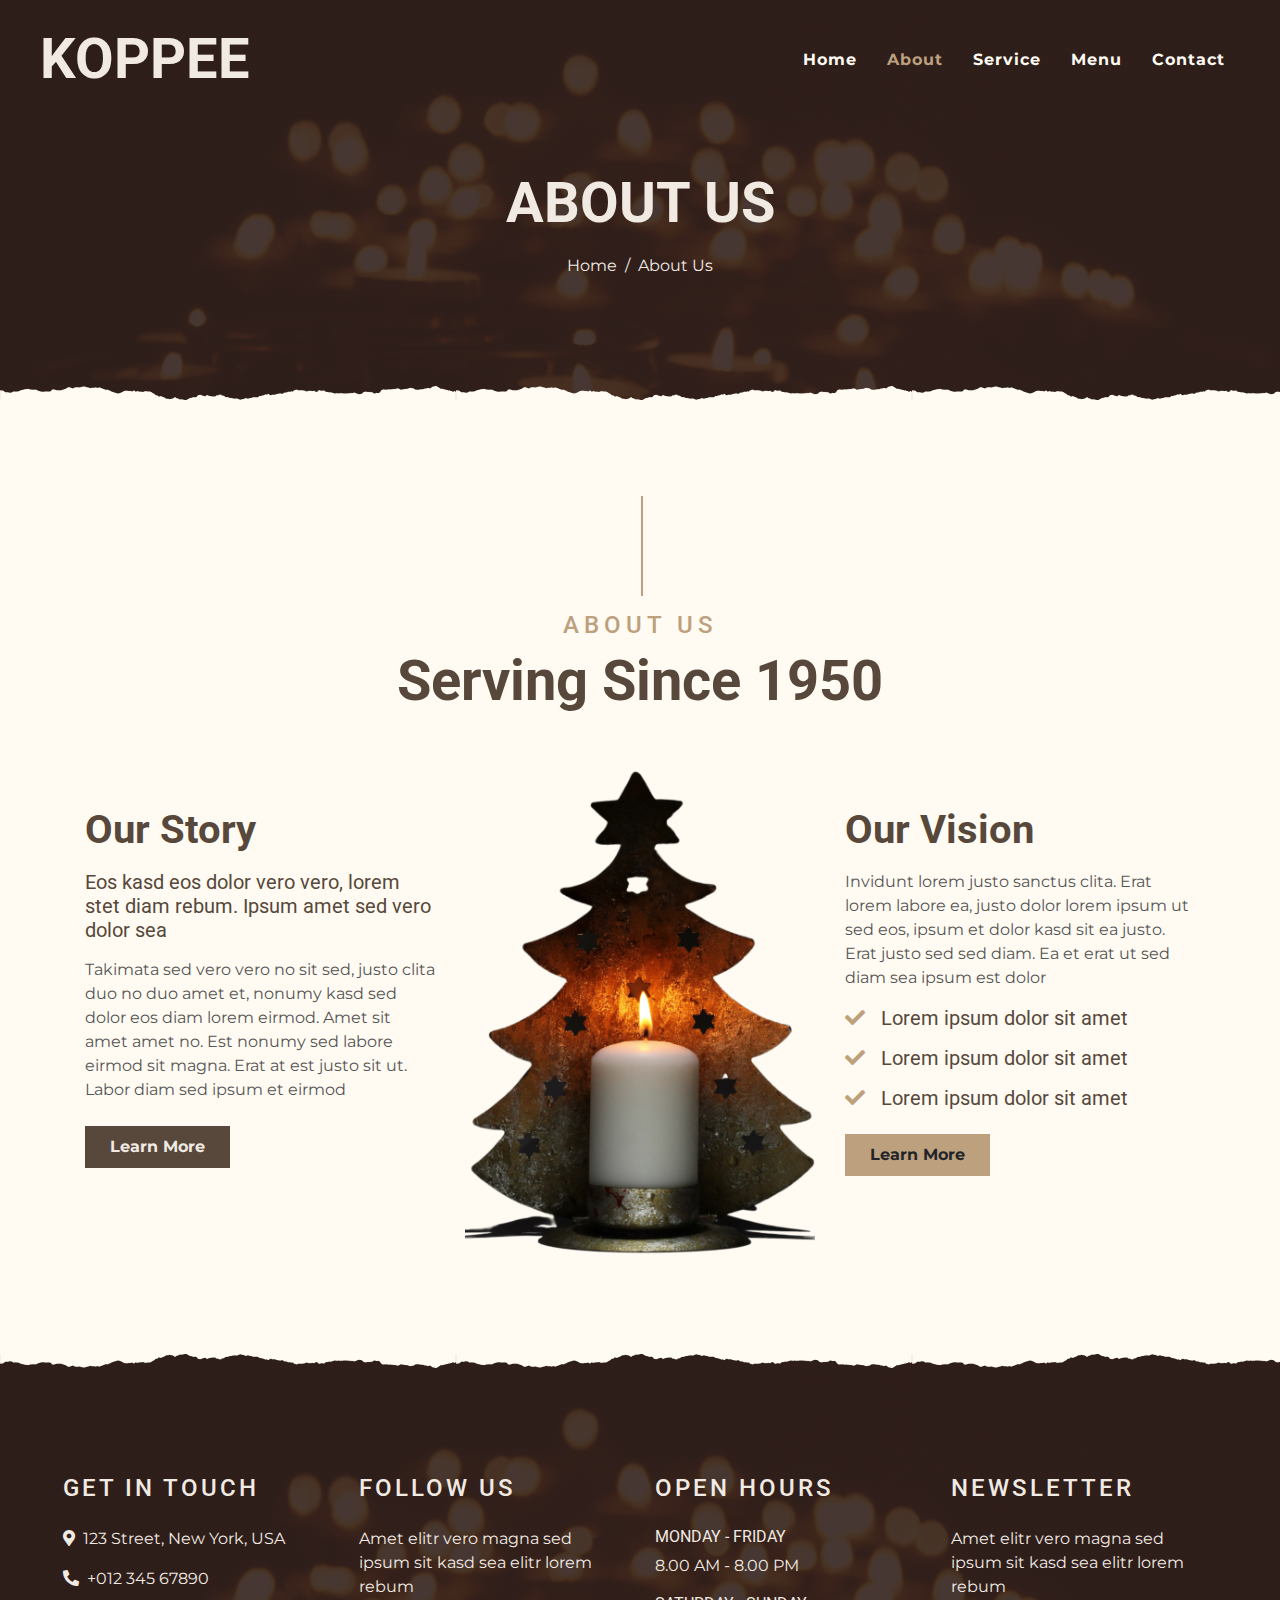
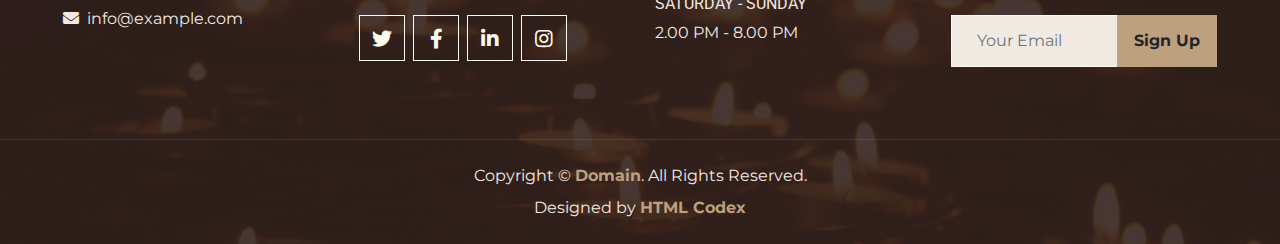
==== about.html @ 4b0ec88d "Add files via upload" ====
<!DOCTYPE html>
<html lang="en">

<head>
    <meta charset="utf-8">
    <title>KOPPEE - Coffee Shop HTML Template</title>
    <meta content="width=device-width, initial-scale=1.0" name="viewport">
    <meta content="Free Website Template" name="keywords">
    <meta content="Free Website Template" name="description">

    <!-- Favicon -->
    <link href="img/favicon.ico" rel="icon">

    <!-- Google Font -->
    <link rel="preconnect" href="https://fonts.gstatic.com">
    <link href="https://fonts.googleapis.com/css2?family=Montserrat:wght@200;400&family=Roboto:wght@400;500;700&display=swap" rel="stylesheet"> 

    <!-- Font Awesome -->
    <link href="https://cdnjs.cloudflare.com/ajax/libs/font-awesome/5.10.0/css/all.min.css" rel="stylesheet">

    <!-- Libraries Stylesheet -->
    <link href="lib/owlcarousel/assets/owl.carousel.min.css" rel="stylesheet">
    <link href="lib/tempusdominus/css/tempusdominus-bootstrap-4.min.css" rel="stylesheet" />

    <!-- Customized Bootstrap Stylesheet -->
    <link href="css/style.min.css" rel="stylesheet">
</head>

<body>
    <!-- Navbar Start -->
    <div class="container-fluid p-0 nav-bar">
        <nav class="navbar navbar-expand-lg bg-none navbar-dark py-3">
            <a href="index.html" class="navbar-brand px-lg-4 m-0">
                <h1 class="m-0 display-4 text-uppercase text-white">KOPPEE</h1>
            </a>
            <button type="button" class="navbar-toggler" data-toggle="collapse" data-target="#navbarCollapse">
                <span class="navbar-toggler-icon"></span>
            </button>
            <div class="collapse navbar-collapse justify-content-between" id="navbarCollapse">
                <div class="navbar-nav ml-auto p-4">
                    <a href="index.html" class="nav-item nav-link">Home</a>
                    <a href="about.html" class="nav-item nav-link active">About</a>
                    <a href="service.html" class="nav-item nav-link">Service</a>
                    <a href="menu.html" class="nav-item nav-link">Menu</a>
                    <a href="contact.html" class="nav-item nav-link">Contact</a>
                </div>
            </div>
        </nav>
    </div>
    <!-- Navbar End -->


    <!-- Page Header Start -->
    <div class="container-fluid page-header mb-5 position-relative overlay-bottom">
        <div class="d-flex flex-column align-items-center justify-content-center pt-0 pt-lg-5" style="min-height: 400px">
            <h1 class="display-4 mb-3 mt-0 mt-lg-5 text-white text-uppercase">About Us</h1>
            <div class="d-inline-flex mb-lg-5">
                <p class="m-0 text-white"><a class="text-white" href="">Home</a></p>
                <p class="m-0 text-white px-2">/</p>
                <p class="m-0 text-white">About Us</p>
            </div>
        </div>
    </div>
    <!-- Page Header End -->


    <!-- About Start -->
    <div class="container-fluid py-5">
        <div class="container">
            <div class="section-title">
                <h4 class="text-primary text-uppercase" style="letter-spacing: 5px;">About Us</h4>
                <h1 class="display-4">Serving Since 1950</h1>
            </div>
            <div class="row">
                <div class="col-lg-4 py-0 py-lg-5">
                    <h1 class="mb-3">Our Story</h1>
                    <h5 class="mb-3">Eos kasd eos dolor vero vero, lorem stet diam rebum. Ipsum amet sed vero dolor sea</h5>
                    <p>Takimata sed vero vero no sit sed, justo clita duo no duo amet et, nonumy kasd sed dolor eos diam lorem eirmod. Amet sit amet amet no. Est nonumy sed labore eirmod sit magna. Erat at est justo sit ut. Labor diam sed ipsum et eirmod</p>
                    <a href="" class="btn btn-secondary font-weight-bold py-2 px-4 mt-2">Learn More</a>
                </div>
                <div class="col-lg-4 py-5 py-lg-0" style="min-height: 500px;">
                    <div class="position-relative h-100">
                        <img class="position-absolute w-100 h-100" src="img/about.png" style="object-fit: cover;">
                    </div>
                </div>
                <div class="col-lg-4 py-0 py-lg-5">
                    <h1 class="mb-3">Our Vision</h1>
                    <p>Invidunt lorem justo sanctus clita. Erat lorem labore ea, justo dolor lorem ipsum ut sed eos, ipsum et dolor kasd sit ea justo. Erat justo sed sed diam. Ea et erat ut sed diam sea ipsum est dolor</p>
                    <h5 class="mb-3"><i class="fa fa-check text-primary mr-3"></i>Lorem ipsum dolor sit amet</h5>
                    <h5 class="mb-3"><i class="fa fa-check text-primary mr-3"></i>Lorem ipsum dolor sit amet</h5>
                    <h5 class="mb-3"><i class="fa fa-check text-primary mr-3"></i>Lorem ipsum dolor sit amet</h5>
                    <a href="" class="btn btn-primary font-weight-bold py-2 px-4 mt-2">Learn More</a>
                </div>
            </div>
        </div>
    </div>
    <!-- About End -->


    <!-- Footer Start -->
    <div class="container-fluid footer text-white mt-5 pt-5 px-0 position-relative overlay-top">
        <div class="row mx-0 pt-5 px-sm-3 px-lg-5 mt-4">
            <div class="col-lg-3 col-md-6 mb-5">
                <h4 class="text-white text-uppercase mb-4" style="letter-spacing: 3px;">Get In Touch</h4>
                <p><i class="fa fa-map-marker-alt mr-2"></i>123 Street, New York, USA</p>
                <p><i class="fa fa-phone-alt mr-2"></i>+012 345 67890</p>
                <p class="m-0"><i class="fa fa-envelope mr-2"></i>info@example.com</p>
            </div>
            <div class="col-lg-3 col-md-6 mb-5">
                <h4 class="text-white text-uppercase mb-4" style="letter-spacing: 3px;">Follow Us</h4>
                <p>Amet elitr vero magna sed ipsum sit kasd sea elitr lorem rebum</p>
                <div class="d-flex justify-content-start">
                    <a class="btn btn-lg btn-outline-light btn-lg-square mr-2" href="#"><i class="fab fa-twitter"></i></a>
                    <a class="btn btn-lg btn-outline-light btn-lg-square mr-2" href="#"><i class="fab fa-facebook-f"></i></a>
                    <a class="btn btn-lg btn-outline-light btn-lg-square mr-2" href="#"><i class="fab fa-linkedin-in"></i></a>
                    <a class="btn btn-lg btn-outline-light btn-lg-square" href="#"><i class="fab fa-instagram"></i></a>
                </div>
            </div>
            <div class="col-lg-3 col-md-6 mb-5">
                <h4 class="text-white text-uppercase mb-4" style="letter-spacing: 3px;">Open Hours</h4>
                <div>
                    <h6 class="text-white text-uppercase">Monday - Friday</h6>
                    <p>8.00 AM - 8.00 PM</p>
                    <h6 class="text-white text-uppercase">Saturday - Sunday</h6>
                    <p>2.00 PM - 8.00 PM</p>
                </div>
            </div>
            <div class="col-lg-3 col-md-6 mb-5">
                <h4 class="text-white text-uppercase mb-4" style="letter-spacing: 3px;">Newsletter</h4>
                <p>Amet elitr vero magna sed ipsum sit kasd sea elitr lorem rebum</p>
                <div class="w-100">
                    <div class="input-group">
                        <input type="text" class="form-control border-light" style="padding: 25px;" placeholder="Your Email">
                        <div class="input-group-append">
                            <button class="btn btn-primary font-weight-bold px-3">Sign Up</button>
                        </div>
                    </div>
                </div>
            </div>
        </div>
        <div class="container-fluid text-center text-white border-top mt-4 py-4 px-sm-3 px-md-5" style="border-color: rgba(256, 256, 256, .1) !important;">
            <p class="mb-2 text-white">Copyright &copy; <a class="font-weight-bold" href="#">Domain</a>. All Rights Reserved.</a></p>
            <p class="m-0 text-white">Designed by <a class="font-weight-bold" href="https://htmlcodex.com">HTML Codex</a></p>
        </div>
    </div>
    <!-- Footer End -->


    <!-- Back to Top -->
    <a href="#" class="btn btn-lg btn-primary btn-lg-square back-to-top"><i class="fa fa-angle-double-up"></i></a>


    <!-- JavaScript Libraries -->
    <script src="https://code.jquery.com/jquery-3.4.1.min.js"></script>
    <script src="https://stackpath.bootstrapcdn.com/bootstrap/4.4.1/js/bootstrap.bundle.min.js"></script>
    <script src="lib/easing/easing.min.js"></script>
    <script src="lib/waypoints/waypoints.min.js"></script>
    <script src="lib/owlcarousel/owl.carousel.min.js"></script>
    <script src="lib/tempusdominus/js/moment.min.js"></script>
    <script src="lib/tempusdominus/js/moment-timezone.min.js"></script>
    <script src="lib/tempusdominus/js/tempusdominus-bootstrap-4.min.js"></script>

    <!-- Contact Javascript File -->
    <script src="mail/jqBootstrapValidation.min.js"></script>
    <script src="mail/contact.js"></script>

    <!-- Template Javascript -->
    <script src="js/main.js"></script>
</body>

</html>
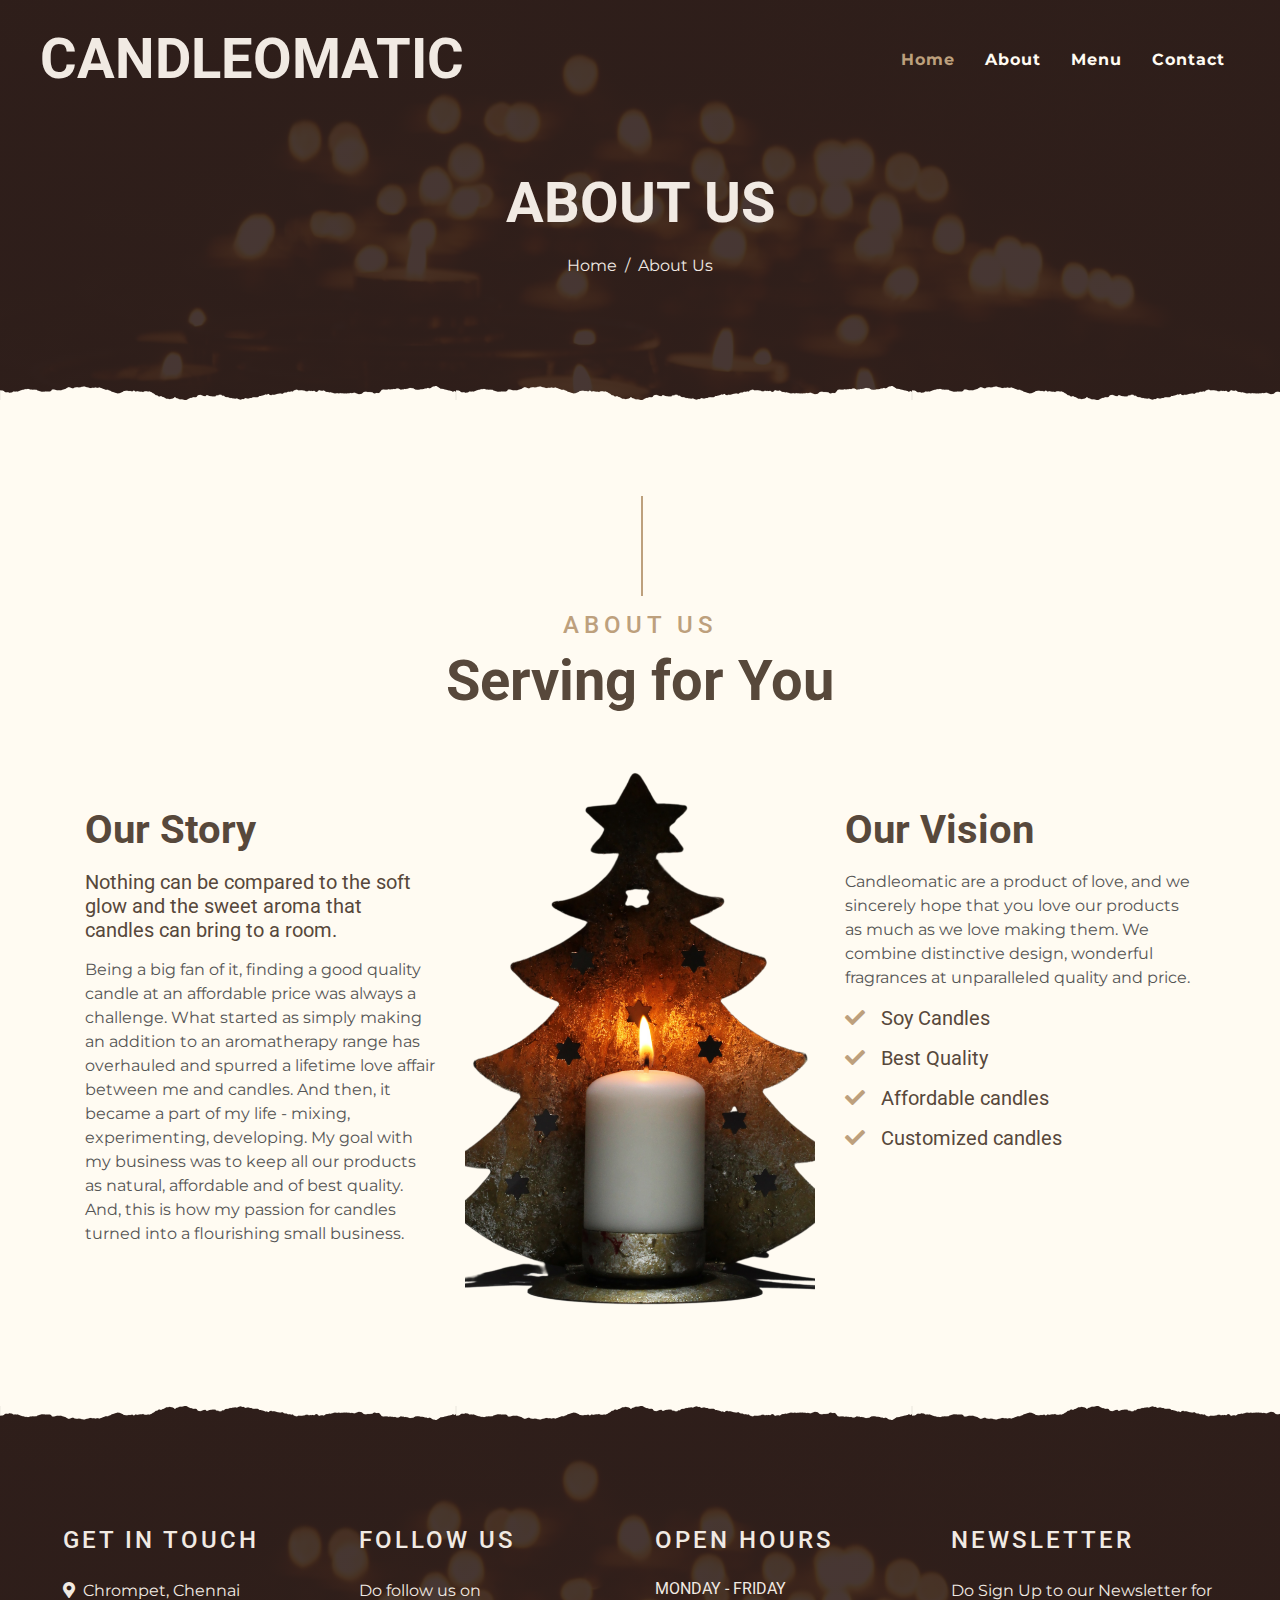
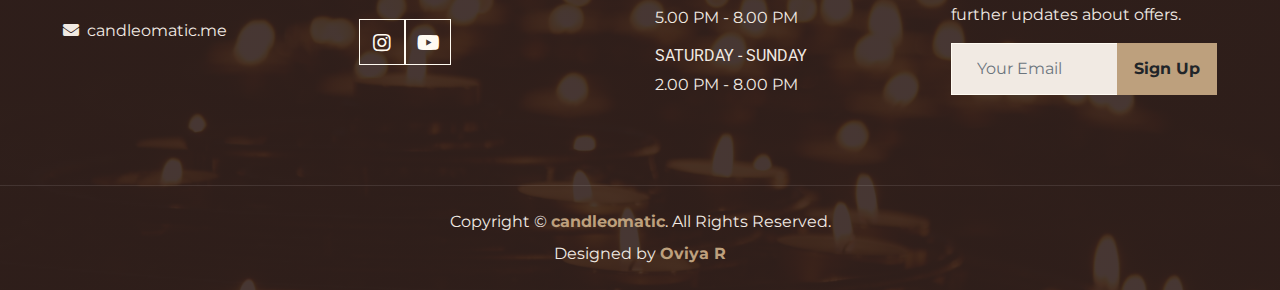
==== commit cde6d486: "Add files via upload" ====
--- a/about.html
+++ b/about.html
@@ -3,13 +3,13 @@
 
 <head>
     <meta charset="utf-8">
-    <title>KOPPEE - Coffee Shop HTML Template</title>
+    <title>Candleomatic</title>
     <meta content="width=device-width, initial-scale=1.0" name="viewport">
     <meta content="Free Website Template" name="keywords">
     <meta content="Free Website Template" name="description">
-
-    <!-- Favicon -->
-    <link href="img/favicon.ico" rel="icon">
+    <link href="https://cdn.jsdelivr.net/npm/bootstrap@5.2.0/dist/css/bootstrap.min.css" rel="stylesheet">
+  <script src="https://cdn.jsdelivr.net/npm/bootstrap@5.2.0/dist/js/bootstrap.bundle.min.js"></script><!-- Favicon -->
+    <link href="img/android-chrome-192x192.png" rel="icon">
 
     <!-- Google Font -->
     <link rel="preconnect" href="https://fonts.gstatic.com">
@@ -24,6 +24,7 @@
 
     <!-- Customized Bootstrap Stylesheet -->
     <link href="css/style.min.css" rel="stylesheet">
+    
 </head>
 
 <body>
@@ -31,16 +32,16 @@
     <div class="container-fluid p-0 nav-bar">
         <nav class="navbar navbar-expand-lg bg-none navbar-dark py-3">
             <a href="index.html" class="navbar-brand px-lg-4 m-0">
-                <h1 class="m-0 display-4 text-uppercase text-white">KOPPEE</h1>
+                <h1 class="m-0 display-4 text-uppercase text-white">candleomatic</h1>
             </a>
             <button type="button" class="navbar-toggler" data-toggle="collapse" data-target="#navbarCollapse">
                 <span class="navbar-toggler-icon"></span>
             </button>
             <div class="collapse navbar-collapse justify-content-between" id="navbarCollapse">
                 <div class="navbar-nav ml-auto p-4">
-                    <a href="index.html" class="nav-item nav-link">Home</a>
-                    <a href="about.html" class="nav-item nav-link active">About</a>
-                    <a href="service.html" class="nav-item nav-link">Service</a>
+                    <a href="index.html" class="nav-item nav-link active">Home</a>
+                    <a href="about.html" class="nav-item nav-link">About</a>
+                    
                     <a href="menu.html" class="nav-item nav-link">Menu</a>
                     <a href="contact.html" class="nav-item nav-link">Contact</a>
                 </div>
@@ -64,19 +65,19 @@
     <!-- Page Header End -->
 
 
-    <!-- About Start -->
-    <div class="container-fluid py-5">
+     <!-- About Start -->
+     <div class="container-fluid py-5">
         <div class="container">
             <div class="section-title">
                 <h4 class="text-primary text-uppercase" style="letter-spacing: 5px;">About Us</h4>
-                <h1 class="display-4">Serving Since 1950</h1>
+                <h1 class="display-4">Serving for You</h1>
             </div>
             <div class="row">
                 <div class="col-lg-4 py-0 py-lg-5">
                     <h1 class="mb-3">Our Story</h1>
-                    <h5 class="mb-3">Eos kasd eos dolor vero vero, lorem stet diam rebum. Ipsum amet sed vero dolor sea</h5>
-                    <p>Takimata sed vero vero no sit sed, justo clita duo no duo amet et, nonumy kasd sed dolor eos diam lorem eirmod. Amet sit amet amet no. Est nonumy sed labore eirmod sit magna. Erat at est justo sit ut. Labor diam sed ipsum et eirmod</p>
-                    <a href="" class="btn btn-secondary font-weight-bold py-2 px-4 mt-2">Learn More</a>
+                    <h5 class="mb-3">Nothing can be compared to the soft glow and the sweet aroma that candles can bring to a room.</h5>
+                    <p>Being a big fan of it, finding a good quality candle at an affordable price was always a challenge. What started as simply making an addition to an aromatherapy range has overhauled and spurred a lifetime love affair between me and candles. And then, it became a part of my life - mixing, experimenting, developing. My goal with my business was to keep all our products as natural, affordable and of best quality. And, this is how my passion for candles turned into a flourishing small business.</p>
+                    
                 </div>
                 <div class="col-lg-4 py-5 py-lg-0" style="min-height: 500px;">
                     <div class="position-relative h-100">
@@ -85,11 +86,13 @@
                 </div>
                 <div class="col-lg-4 py-0 py-lg-5">
                     <h1 class="mb-3">Our Vision</h1>
-                    <p>Invidunt lorem justo sanctus clita. Erat lorem labore ea, justo dolor lorem ipsum ut sed eos, ipsum et dolor kasd sit ea justo. Erat justo sed sed diam. Ea et erat ut sed diam sea ipsum est dolor</p>
-                    <h5 class="mb-3"><i class="fa fa-check text-primary mr-3"></i>Lorem ipsum dolor sit amet</h5>
-                    <h5 class="mb-3"><i class="fa fa-check text-primary mr-3"></i>Lorem ipsum dolor sit amet</h5>
-                    <h5 class="mb-3"><i class="fa fa-check text-primary mr-3"></i>Lorem ipsum dolor sit amet</h5>
-                    <a href="" class="btn btn-primary font-weight-bold py-2 px-4 mt-2">Learn More</a>
+                    <p>Candleomatic are a product of love, and we sincerely hope that you love our products as much as we love making them. We combine distinctive design, wonderful fragrances at unparalleled quality and price.</p>
+                    <h5 class="mb-3"><i class="fa fa-check text-primary mr-3"></i>Soy Candles</h5>
+                    <h5 class="mb-3"><i class="fa fa-check text-primary mr-3"></i>Best Quality</h5>
+                    <h5 class="mb-3"><i class="fa fa-check text-primary mr-3"></i>Affordable candles</h5>
+                    <h5 class="mb-3"><i class="fa fa-check text-primary mr-3"></i>Customized candles</h5>
+
+                    
                 </div>
             </div>
         </div>
@@ -97,37 +100,36 @@
     <!-- About End -->
 
 
+
     <!-- Footer Start -->
     <div class="container-fluid footer text-white mt-5 pt-5 px-0 position-relative overlay-top">
         <div class="row mx-0 pt-5 px-sm-3 px-lg-5 mt-4">
             <div class="col-lg-3 col-md-6 mb-5">
                 <h4 class="text-white text-uppercase mb-4" style="letter-spacing: 3px;">Get In Touch</h4>
-                <p><i class="fa fa-map-marker-alt mr-2"></i>123 Street, New York, USA</p>
-                <p><i class="fa fa-phone-alt mr-2"></i>+012 345 67890</p>
-                <p class="m-0"><i class="fa fa-envelope mr-2"></i>info@example.com</p>
+                <p><i class="fa fa-map-marker-alt mr-2"></i>Chrompet, Chennai</p>
+                
+                <p class="m-0"><i class="fa fa-envelope mr-2"></i>candleomatic.me</p>
             </div>
             <div class="col-lg-3 col-md-6 mb-5">
                 <h4 class="text-white text-uppercase mb-4" style="letter-spacing: 3px;">Follow Us</h4>
-                <p>Amet elitr vero magna sed ipsum sit kasd sea elitr lorem rebum</p>
+                <p>Do follow us on </p>
                 <div class="d-flex justify-content-start">
-                    <a class="btn btn-lg btn-outline-light btn-lg-square mr-2" href="#"><i class="fab fa-twitter"></i></a>
-                    <a class="btn btn-lg btn-outline-light btn-lg-square mr-2" href="#"><i class="fab fa-facebook-f"></i></a>
-                    <a class="btn btn-lg btn-outline-light btn-lg-square mr-2" href="#"><i class="fab fa-linkedin-in"></i></a>
-                    <a class="btn btn-lg btn-outline-light btn-lg-square" href="#"><i class="fab fa-instagram"></i></a>
+                    <a class="btn btn-lg btn-outline-light btn-lg-square" href="https://instagram.com/candle_omatic_?igshid=YmMyMTA2M2Y="><i class="fab fa-instagram"></i></a>
+                    <a class="btn btn-lg btn-outline-light btn-lg-square" href="https://www.youtube.com/channel/UCY7Q70xnH1ef7KDMYvMHepQ"><i class="fab fa-youtube"></i></a>
                 </div>
             </div>
             <div class="col-lg-3 col-md-6 mb-5">
                 <h4 class="text-white text-uppercase mb-4" style="letter-spacing: 3px;">Open Hours</h4>
                 <div>
                     <h6 class="text-white text-uppercase">Monday - Friday</h6>
-                    <p>8.00 AM - 8.00 PM</p>
+                    <p>5.00 PM - 8.00 PM</p>
                     <h6 class="text-white text-uppercase">Saturday - Sunday</h6>
                     <p>2.00 PM - 8.00 PM</p>
                 </div>
             </div>
             <div class="col-lg-3 col-md-6 mb-5">
                 <h4 class="text-white text-uppercase mb-4" style="letter-spacing: 3px;">Newsletter</h4>
-                <p>Amet elitr vero magna sed ipsum sit kasd sea elitr lorem rebum</p>
+                <p>Do Sign Up to our Newsletter for further updates about offers.</p>
                 <div class="w-100">
                     <div class="input-group">
                         <input type="text" class="form-control border-light" style="padding: 25px;" placeholder="Your Email">
@@ -139,12 +141,11 @@
             </div>
         </div>
         <div class="container-fluid text-center text-white border-top mt-4 py-4 px-sm-3 px-md-5" style="border-color: rgba(256, 256, 256, .1) !important;">
-            <p class="mb-2 text-white">Copyright &copy; <a class="font-weight-bold" href="#">Domain</a>. All Rights Reserved.</a></p>
-            <p class="m-0 text-white">Designed by <a class="font-weight-bold" href="https://htmlcodex.com">HTML Codex</a></p>
+            <p class="mb-2 text-white">Copyright &copy; <a class="font-weight-bold" href="#">candleomatic</a>. All Rights Reserved.</a></p>
+            <p class="m-0 text-white">Designed by <a class="font-weight-bold" href="https://htmlcodex.com">Oviya R</a></p>
         </div>
     </div>
     <!-- Footer End -->
-
 
     <!-- Back to Top -->
     <a href="#" class="btn btn-lg btn-primary btn-lg-square back-to-top"><i class="fa fa-angle-double-up"></i></a>
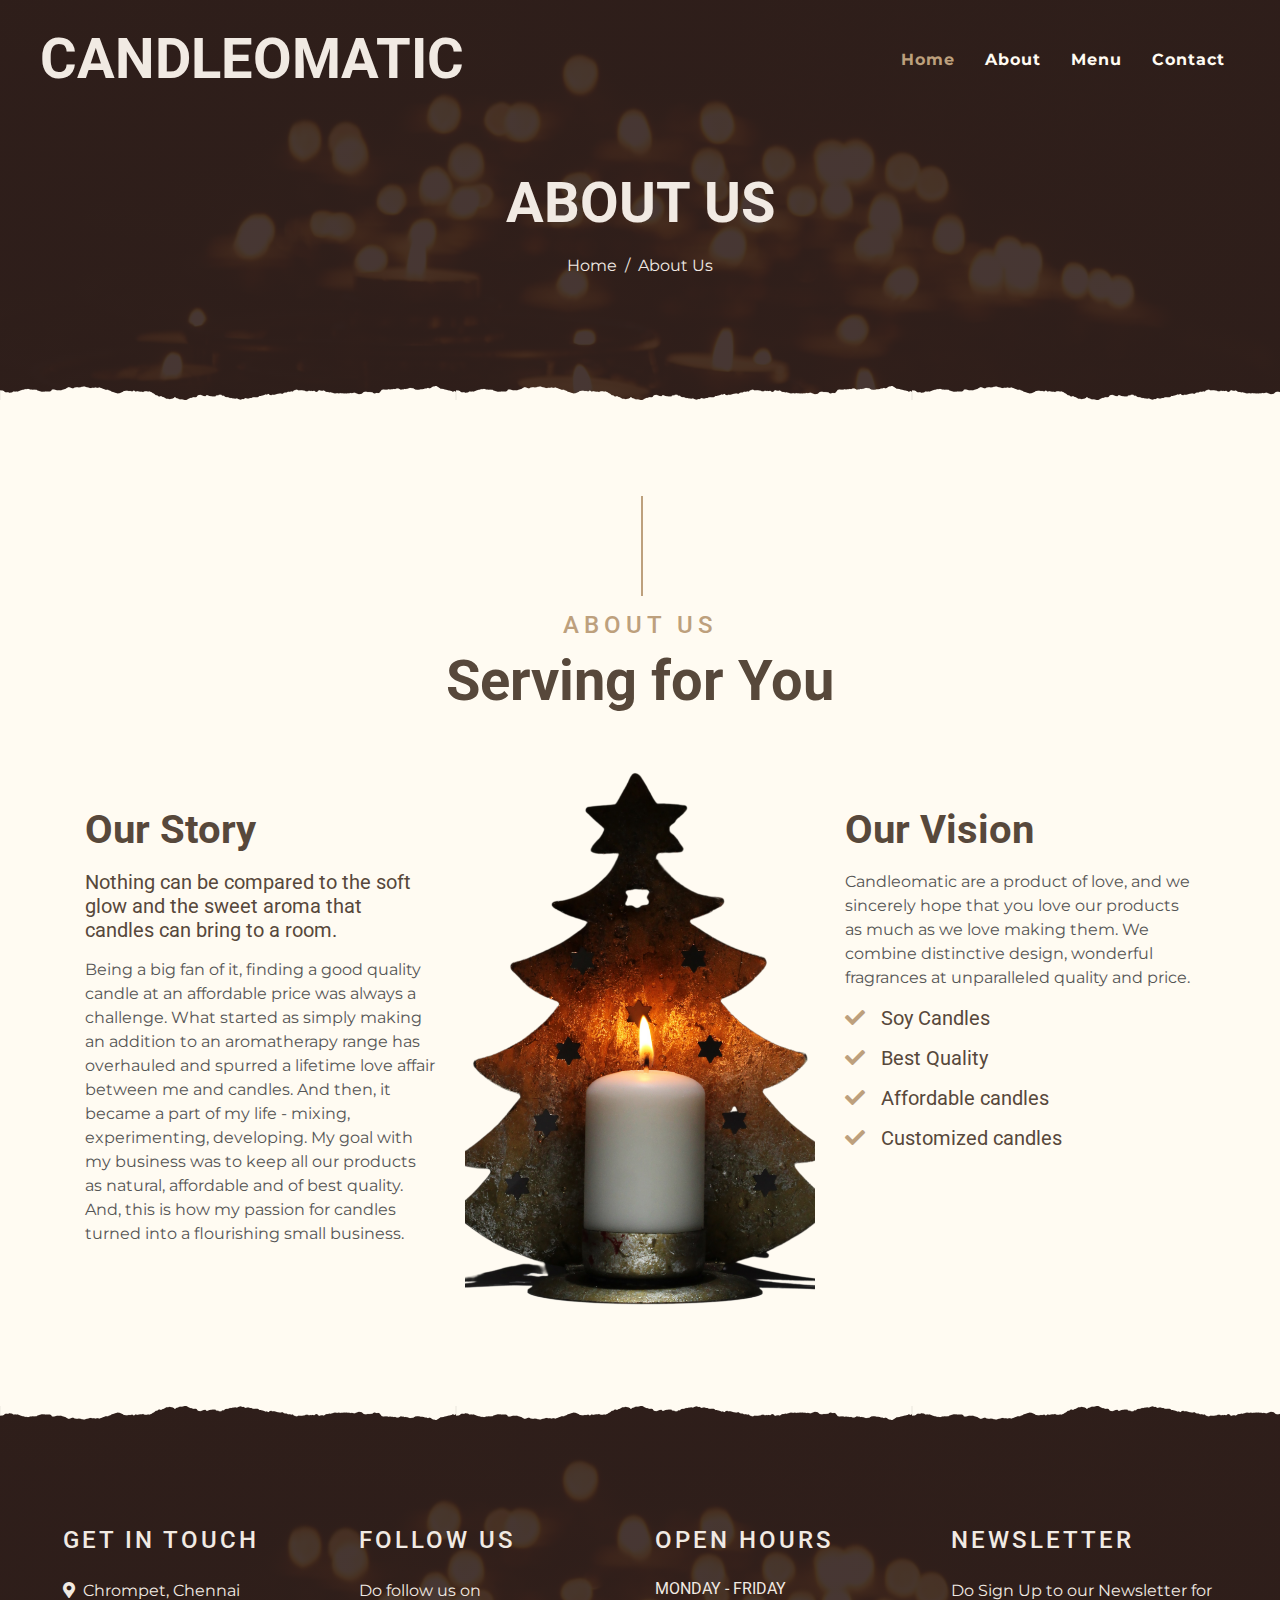
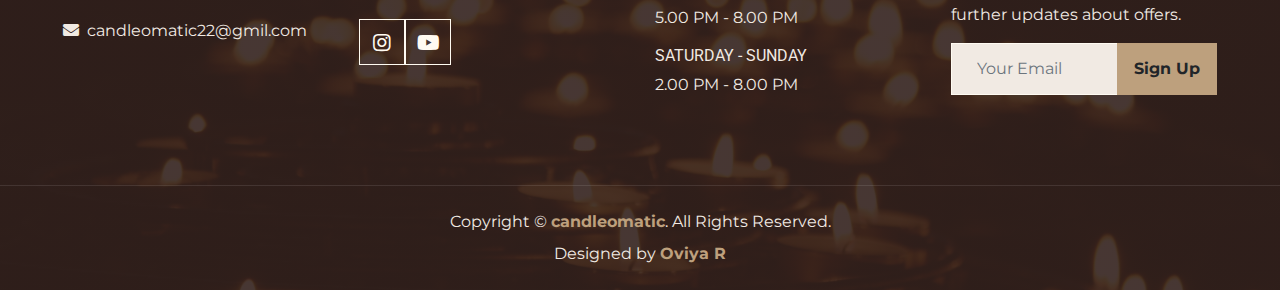
==== commit 5602f706: "Update about.html" ====
--- a/about.html
+++ b/about.html
@@ -108,7 +108,7 @@
                 <h4 class="text-white text-uppercase mb-4" style="letter-spacing: 3px;">Get In Touch</h4>
                 <p><i class="fa fa-map-marker-alt mr-2"></i>Chrompet, Chennai</p>
                 
-                <p class="m-0"><i class="fa fa-envelope mr-2"></i>candleomatic.me</p>
+                <p class="m-0"><i class="fa fa-envelope mr-2"></i>candleomatic22@gmil.com</p>
             </div>
             <div class="col-lg-3 col-md-6 mb-5">
                 <h4 class="text-white text-uppercase mb-4" style="letter-spacing: 3px;">Follow Us</h4>
@@ -169,4 +169,4 @@
     <script src="js/main.js"></script>
 </body>
 
-</html>+</html>
